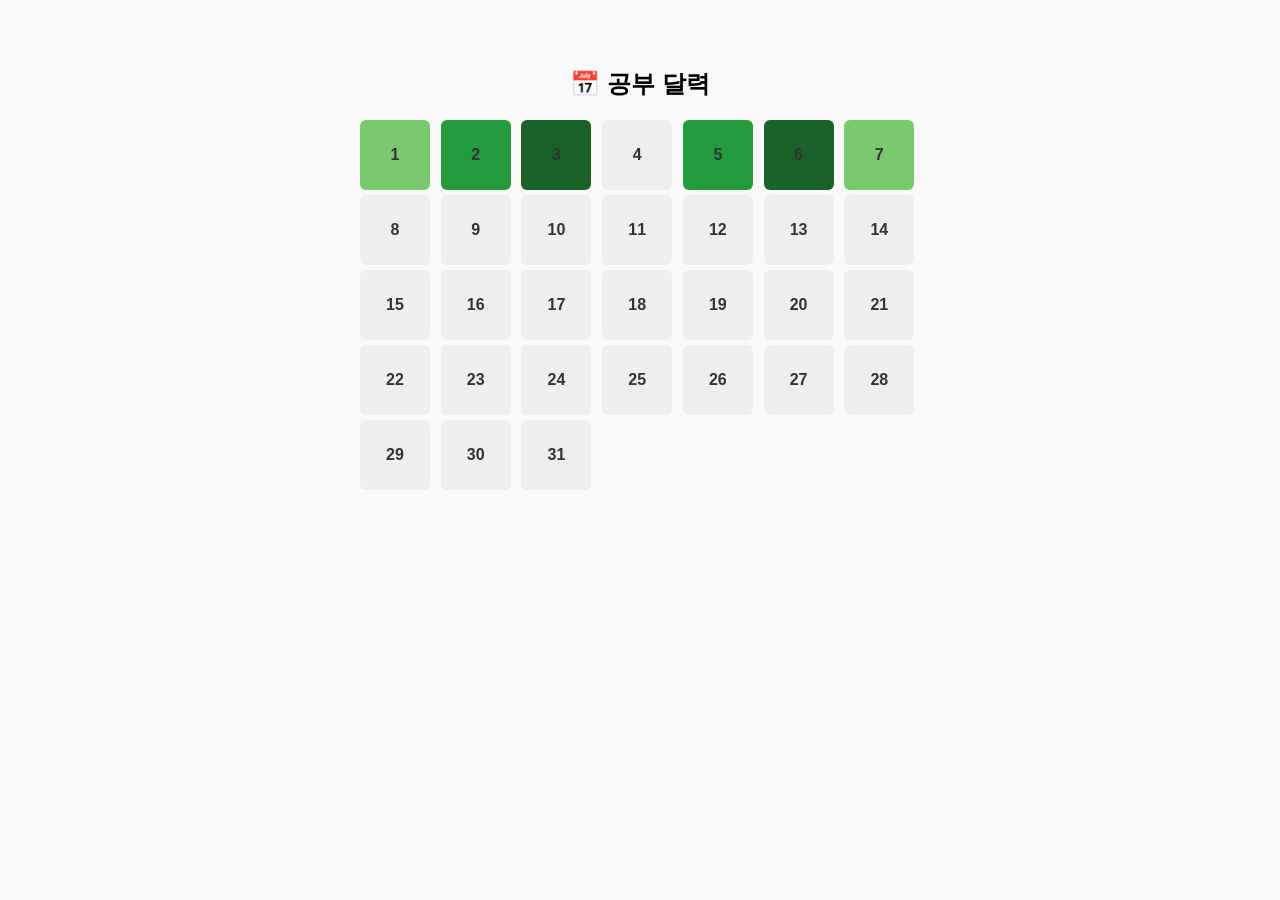
==== web1/src/main/webapp/views/calendar.html @ 766e291f "5/11" ====
<!DOCTYPE html>
<html lang="ko">
<head>
  <meta charset="UTF-8">
  <title>공부 달력</title>
  <style>
    body {
      font-family: 'Segoe UI', sans-serif;
      background: #f9f9f9;
      padding: 40px;
    }

    h2 {
      text-align: center;
      margin-bottom: 20px;
    }

    .calendar {
      display: grid;
      grid-template-columns: repeat(7, 1fr);
      gap: 5px;
      max-width: 560px;
      margin: 0 auto;
    }

    .day {
      position: relative;
      width: 70px;
      height: 70px;
      background-color: #eee;
      border-radius: 6px;
      text-align: center;
      line-height: 70px;
      font-weight: bold;
      color: #333;
      cursor: pointer;
      transition: background-color 0.3s;
    }

    .day:hover::after {
      content: attr(data-tooltip);
      position: absolute;
      top: -30px;
      left: 50%;
      transform: translateX(-50%);
      background: #333;
      color: #fff;
      padding: 5px 8px;
      font-size: 12px;
      border-radius: 4px;
      white-space: nowrap;
    }
  </style>
</head>
<body>

<h2>📅 공부 달력</h2>
<div class="calendar" id="calendar"></div>

<script>
  // 예시 데이터: 날짜 -> 공부 시간(분)
  const studyData = {
    "2025-05-01": 30,
    "2025-05-02": 90,
    "2025-05-03": 150,
    "2025-05-04": 0,
    "2025-05-05": 60,
    "2025-05-06": 180,
    "2025-05-07": 45,
  };

  // 색상 계산 함수
  function getColor(minutes) {
    if (minutes === 0) return '#eee';
    if (minutes < 30) return '#c6e48b';
    if (minutes < 60) return '#7bc96f';
    if (minutes < 120) return '#239a3b';
    return '#196127'; // 120분 이상
  }

  // 달력 생성
  const calendar = document.getElementById('calendar');
  const year = 2025;
  const month = 4; // 5월 (JS는 0부터 시작)

  const daysInMonth = new Date(year, month + 1, 0).getDate();

  for (let day = 1; day <= daysInMonth; day++) {
    const dateStr = `${year}-${String(month + 1).padStart(2, '0')}-${String(day).padStart(2, '0')}`;
    const minutes = studyData[dateStr] || 0;

    const dayDiv = document.createElement('div');
    dayDiv.className = 'day';
    dayDiv.textContent = day;
    dayDiv.style.backgroundColor = getColor(minutes);
    dayDiv.setAttribute('data-tooltip', `${dateStr} 공부 시간: ${minutes}분`);

    calendar.appendChild(dayDiv);
  }
</script>

</body>
</html>
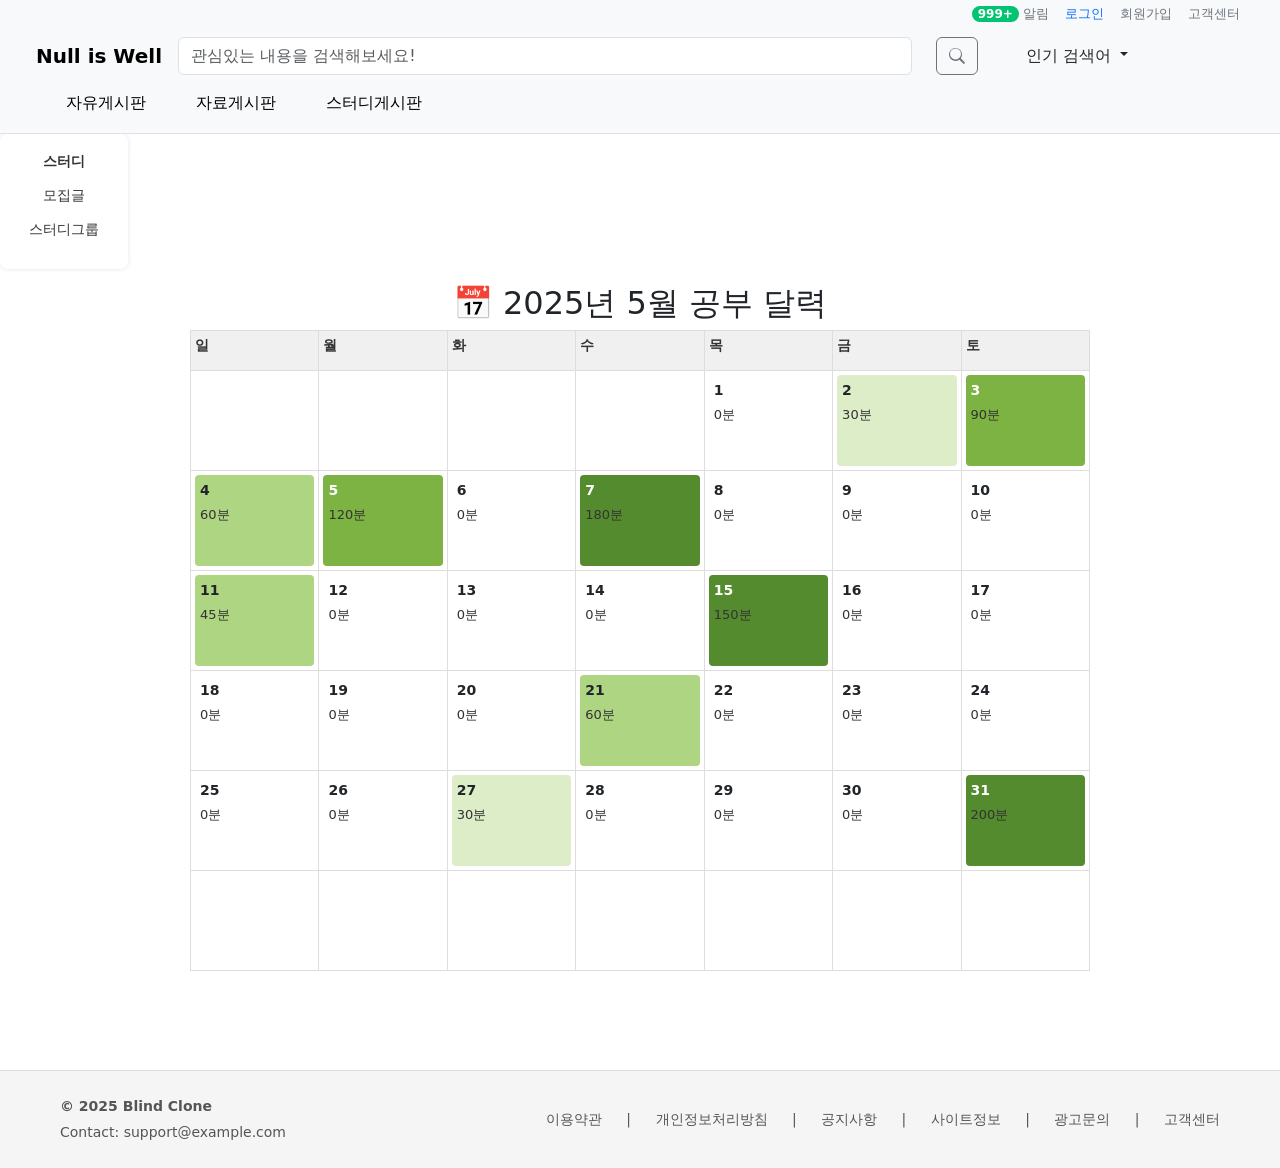
==== commit c0943124: "5/15" ====
--- a/web1/src/main/webapp/views/calendar.html
+++ b/web1/src/main/webapp/views/calendar.html
@@ -1,103 +1,265 @@
 <!DOCTYPE html>
 <html lang="ko">
 <head>
-  <meta charset="UTF-8">
-  <title>공부 달력</title>
-  <style>
-    body {
-      font-family: 'Segoe UI', sans-serif;
-      background: #f9f9f9;
-      padding: 40px;
-    }
-
-    h2 {
-      text-align: center;
-      margin-bottom: 20px;
-    }
-
-    .calendar {
-      display: grid;
-      grid-template-columns: repeat(7, 1fr);
-      gap: 5px;
-      max-width: 560px;
-      margin: 0 auto;
-    }
-
-    .day {
-      position: relative;
-      width: 70px;
-      height: 70px;
-      background-color: #eee;
-      border-radius: 6px;
-      text-align: center;
-      line-height: 70px;
-      font-weight: bold;
-      color: #333;
-      cursor: pointer;
-      transition: background-color 0.3s;
-    }
-
-    .day:hover::after {
-      content: attr(data-tooltip);
-      position: absolute;
-      top: -30px;
-      left: 50%;
-      transform: translateX(-50%);
-      background: #333;
-      color: #fff;
-      padding: 5px 8px;
-      font-size: 12px;
-      border-radius: 4px;
-      white-space: nowrap;
-    }
-  </style>
+<meta charset="UTF-8">
+<meta name="viewport" content="width=device-width, initial-scale=1.0" />
+<title>공부 달력</title>
+<link
+	href="https://cdn.jsdelivr.net/npm/bootstrap@5.3.2/dist/css/bootstrap.min.css"
+	rel="stylesheet">
+<link rel="stylesheet" href="./style.css">
+<link rel="stylesheet" href="./submenu.css">
+<style>
+
+h2 {
+	text-align: center;
+}
+
+.calendar-container {
+	max-width: 900px;
+	margin: 0 auto;
+}
+
+table.calendar {
+	width: 100%;
+	border-collapse: collapse;
+}
+
+.calendar th, .calendar td {
+	width: 14.28%;
+	height: 100px;
+	border: 1px solid #ddd;
+	vertical-align: top;
+	position: relative;
+	padding: 4px;
+	font-size: 14px;
+}
+
+.calendar th {
+	background: #f0f0f0;
+	font-weight: bold;
+	color: #333;
+	height: 40px;
+}
+
+.day-number {
+	font-weight: bold;
+	margin-bottom: 4px;
+}
+
+.study-time {
+	font-size: 13px;
+	margin-top: 4px;
+	display: block;
+	color: #333;
+}
+
+.day-box {
+	width: 100%;
+	height: 100%;
+	padding: 5px;
+	border-radius: 4px;
+}
+
+/* 색상 단계 */
+.level-0 {
+	background-color: #ffffff;
+}
+
+.level-1 {
+	background-color: #dcedc8;
+}
+
+.level-2 {
+	background-color: #aed581;
+}
+
+.level-3 {
+	background-color: #7cb342;
+	color: white;
+}
+
+.level-4 {
+	background-color: #558b2f;
+	color: white;
+}
+</style>
 </head>
 <body>
-
-<h2>📅 공부 달력</h2>
-<div class="calendar" id="calendar"></div>
-
-<script>
-  // 예시 데이터: 날짜 -> 공부 시간(분)
+	<!-- 최상단 로그인/회원가입 라인 -->
+	<div class="bg-light px-4 py-1 d-flex justify-content-end"
+		style="font-size: 13px;">
+		<div class="wrapper">
+			<span class="badge" style="top: 10%; right: 110%;">999+</span> <a
+				href="#" class="me-3 text-decoration-none text-secondary">알림</a>
+		</div>
+		<a href="#" class="me-3 text-decoration-none textP-secondary">로그인</a>
+		<a href="#" class="me-3 text-decoration-none text-secondary">회원가입</a>
+		<a href="#" class="me-3 text-decoration-none text-secondary">고객센터</a>
+	</div>
+	<!-- 상단 메뉴 바 -->
+	<nav class="navbar bg-light border-bottom px-4 py-2">
+		<div class="container-fluid d-flex align-items-center">
+			<a class="navbar-brand fw-bold me-3" href="./test.html">Null is
+				Well</a>
+
+			<!-- 검색창 + 인기 검색어 -->
+			<div class="d-flex align-items-center flex-grow-1">
+				<div class="d-flex align-items-center search-box me-5">
+					<input class="form-control search-input mh-50 me-3 flex-grow-1"
+						type="search" placeholder="관심있는 내용을 검색해보세요!" />
+					<button class="btn btn-outline-secondary ms-2" type="submit">
+						<svg xmlns="http://www.w3.org/2000/svg" width="16" height="16"
+							fill="currentColor" class="bi bi-search" viewBox="0 0 16 16">
+                            <path
+								d="M11.742 10.344a6.5 6.5 0 1 0-1.397 1.398h-.001l3.85 3.85a1 1 0 0 0 1.415-1.414l-3.85-3.85zm-5.242 1.106a5.5 5.5 0 1 1 0-11 5.5 5.5 0 0 1 0 11z" />
+                        </svg>
+					</button>
+				</div>
+				<!-- 인기 검색어 dropdown -->
+				<div class="dropdown-hover">
+					<a class="nav-link dropdown-toggle me-5" href="#" id="boardMenu"
+						role="button"> 인기 검색어 </a>
+					<div class="dropdown-menu-custom">
+						<div class="fw-bold mb-2">실시간 검색어</div>
+						<ul class="search-rank p-0 m-0">
+							<li><span>1</span><a href="#">레오 14세</a></li>
+							<li><span>2</span><a href="#">교황</a></li>
+							<li><span>3</span><a href="#">김문수</a></li>
+							<li><span>4</span><a href="#">콘클라베</a></li>
+							<li><span>5</span><a href="#">추기경</a></li>
+							<li><span>6</span><a href="#">이재명</a></li>
+							<li><span>7</span><a href="#">오승환</a></li>
+							<li><span>8</span><a href="#">인도</a></li>
+							<li><span>9</span><a href="#">유흥식</a></li>
+							<li><span>10</span><a href="#">황동하</a></li>
+						</ul>
+					</div>
+				</div>
+			</div>
+		</div>
+
+		<!-- 메뉴 탭 -->
+		<div>
+			<ul class="menu-bar">
+				<li class="menu-group"><a href="#">자유게시판</a></li>
+				<li class="menu-group"><a href="#">자료게시판</a></li>
+				<li class="menu-group"><a href="#">스터디게시판</a>
+					<ul class="submenu">
+						<li><a href="./study.html">모집글</a></li>
+						<li><a href="./mystudygroup.html">스터디그룹</a></li>
+						<li><a href="./timer.html">타이머</a></li>
+					</ul></li>
+			</ul>
+		</div>
+	</nav>
+	    <div class="page-wrapper">
+        <!-- 오른쪽 컬럼 -->
+        <div class="study-menu">
+            <ul>
+                <li><a href="./study.html"><strong>스터디</strong></a></li>
+                <li><a href="./study.html">모집글</a></li>
+                <li><a href="./mystudygroup.html">스터디그룹</a></li>
+            </ul>
+        </div>
+       <div class="container">
+	<h2>📅 2025년 5월 공부 달력</h2>
+	<div class="calendar-container">
+		<table class="calendar" id="calendar">
+			<thead>
+				<tr>
+					<th>일</th>
+					<th>월</th>
+					<th>화</th>
+					<th>수</th>
+					<th>목</th>
+					<th>금</th>
+					<th>토</th>
+				</tr>
+			</thead>
+			<tbody id="calendar-body"></tbody>
+		</table>
+	</div>
+	</div>
+	</div>
+	<footer class="site-footer">
+		<div class="footer-content">
+			<div class="footer-left">
+				<p>
+					<strong>© 2025 Blind Clone</strong>
+				</p>
+				<p>Contact: support@example.com</p>
+			</div>
+			<div class="footer-links">
+				<a href="#">이용약관</a> <span>|</span> <a href="#">개인정보처리방침</a> <span>|</span>
+				<a href="#">공지사항</a> <span>|</span> <a href="#">사이트정보</a> <span>|</span>
+				<a href="#">광고문의</a> <span>|</span> <a href="#">고객센터</a>
+			</div>
+		</div>
+	</footer>
+
+	<script>
   const studyData = {
-    "2025-05-01": 30,
-    "2025-05-02": 90,
-    "2025-05-03": 150,
-    "2025-05-04": 0,
-    "2025-05-05": 60,
-    "2025-05-06": 180,
-    "2025-05-07": 45,
+    "2025-05-01": 0,
+    "2025-05-02": 30,
+    "2025-05-03": 90,
+    "2025-05-04": 60,
+    "2025-05-05": 120,
+    "2025-05-06": 0,
+    "2025-05-07": 180,
+    "2025-05-11": 45,
+    "2025-05-12": 0,
+    "2025-05-15": 150,
+    "2025-05-18": 0,
+    "2025-05-21": 60,
+    "2025-05-27": 30,
+    "2025-05-31": 200
   };
 
-  // 색상 계산 함수
-  function getColor(minutes) {
-    if (minutes === 0) return '#eee';
-    if (minutes < 30) return '#c6e48b';
-    if (minutes < 60) return '#7bc96f';
-    if (minutes < 120) return '#239a3b';
-    return '#196127'; // 120분 이상
+  function getColorLevel(minutes) {
+    if (minutes === 0) return "level-0";
+    if (minutes <= 30) return "level-1";
+    if (minutes <= 60) return "level-2";
+    if (minutes <= 120) return "level-3";
+    return "level-4";
   }
 
-  // 달력 생성
-  const calendar = document.getElementById('calendar');
   const year = 2025;
-  const month = 4; // 5월 (JS는 0부터 시작)
-
+  const month = 4; // May (JS는 0부터 시작)
+  const firstDay = new Date(year, month, 1).getDay(); // 0 = Sunday
   const daysInMonth = new Date(year, month + 1, 0).getDate();
 
-  for (let day = 1; day <= daysInMonth; day++) {
-    const dateStr = `${year}-${String(month + 1).padStart(2, '0')}-${String(day).padStart(2, '0')}`;
-    const minutes = studyData[dateStr] || 0;
-
-    const dayDiv = document.createElement('div');
-    dayDiv.className = 'day';
-    dayDiv.textContent = day;
-    dayDiv.style.backgroundColor = getColor(minutes);
-    dayDiv.setAttribute('data-tooltip', `${dateStr} 공부 시간: ${minutes}분`);
-
-    calendar.appendChild(dayDiv);
+  const tbody = document.getElementById("calendar-body");
+  let date = 1;
+  for (let i = 0; i < 6; i++) { // 최대 6주
+    const row = document.createElement("tr");
+
+    for (let j = 0; j < 7; j++) {
+      const cell = document.createElement("td");
+
+      if (i === 0 && j < firstDay) {
+        cell.innerHTML = ""; // 비어있는 칸
+      } else if (date > daysInMonth) {
+        cell.innerHTML = ""; // 다음 달로 넘어감
+      } else {
+        const dateStr = `${year}-${String(month + 1).padStart(2, '0')}-${String(date).padStart(2, '0')}`;
+        const studyTime = studyData[dateStr] || 0;
+        const colorClass = getColorLevel(studyTime);
+
+        cell.innerHTML = `
+          <div class="day-box ${colorClass}">
+            <div class="day-number">${date}</div>
+            <span class="study-time">${studyTime}분</span>
+          </div>
+        `;
+        date++;
+      }
+      row.appendChild(cell);
+    }
+    tbody.appendChild(row);
   }
 </script>
+	<script src="https://cdn.jsdelivr.net/npm/bootstrap@5.3.2/dist/js/bootstrap.bundle.min.js"></script>
 
 </body>
 </html>
--- a/web1/src/main/webapp/views/style.css
+++ b/web1/src/main/webapp/views/style.css
@@ -0,0 +1,267 @@
+  html, body {
+    height: 100%;
+    margin: 0;
+  }
+
+  body {
+    display: flex;
+    flex-direction: column;
+    min-height: 100vh;
+  }
+
+  .container {
+    flex: 1;
+  }
+
+.nav-main {
+    font-size: 16px;
+    font-weight: 500;
+}
+
+.nav-sub {
+    font-size: 13px;
+    color: gray;
+}
+
+.menu-bar {
+    display: flex;
+    gap: 30px;
+    background-color: #f8f9fa;
+    padding-top: 10px;
+    padding-bottom: 5px;
+    margin: 0;
+}
+
+.board-menu a{
+    color: #333;
+    text-decoration: none;
+}
+.menu-group {
+    list-style: none;
+    position: relative;
+}
+
+.menu-group>a {
+    text-decoration: none;
+    color: black;
+    font-weight: 500;
+    padding: 5px 10px;
+    display: inline-block;
+}
+
+.menu-group>a:hover {
+    color: #007bff;
+}
+
+.submenu {
+    display: none;
+    position: absolute;
+    top: 35px;
+    left: 0;
+    background-color: white;
+    border: 1px solid #ddd;
+    box-shadow: 0 2px 5px rgba(0, 0, 0, 0.1);
+    list-style: none;
+    padding: 10px 0;
+    margin: 0;
+    min-width: 140px;
+    z-index: 1000;
+}
+
+.submenu li {
+    padding: 5px 15px;
+}
+
+.submenu li a {
+    color: #333;
+    text-decoration: none;
+    font-size: 14px;
+}
+
+.submenu li a:hover {
+    color: #007bff;
+}
+
+.menu-group:hover .submenu {
+    display: block;
+}
+
+/* 인기 검색어 hover dropdown */
+.dropdown-hover {
+    position: relative;
+    display: inline-block;
+}
+
+.dropdown-menu-custom {
+    display: none;
+    position: absolute;
+    top: 100%;
+    left: auto;
+    right: 0;
+    /* 오른쪽 끝에 붙이기 */
+    min-width: 200px;
+    background-color: white;
+    border: 1px solid #ddd;
+    box-shadow: 0 2px 5px rgba(0, 0, 0, 0.1);
+    z-index: 1000;
+    padding: 15px;
+    font-size: 14px;
+    white-space: nowrap;
+}
+
+.dropdown-hover:hover .dropdown-menu-custom {
+    display: block;
+}
+
+.search-rank li {
+    list-style: none;
+    margin: 5px 0;
+}
+
+.search-rank li span {
+    font-weight: bold;
+    margin-right: 5px;
+}
+
+.search-rank a {
+    text-decoration: none;
+    color: #007bff;
+}
+
+.search-rank a:hover {
+    text-decoration: underline;
+}
+
+/* 로그인 메뉴 */
+.nav-small-menu {
+    display: flex;
+    gap: 15px;
+    font-size: 14px;
+}
+
+.nav-small-menu a {
+    text-decoration: none;
+    color: #555;
+}
+
+.nav-small-menu a:hover {
+    color: #007bff;
+}
+
+/* 반응형 검색창 */
+.search-input {
+    width: 100%;
+    max-width: 800px;
+}
+
+.search-box {
+    width: 100%;
+    max-width: 800px;
+}
+
+.search-box button {
+    height: 38px;
+}
+
+/* user-card */
+.user-card {
+    width: 100%;
+    padding: 10px;
+    margin-bottom: 15px;
+    border-radius: 8px;
+    background-color: white;
+    box-shadow: 0 0 5px rgba(0, 0, 0, 0.1);
+    font-family: sans-serif;
+}
+
+.nickname {
+    font-size: 14px;
+    margin-bottom: 8px;
+    color: #333;
+}
+
+.info {
+    margin: 5px;
+    padding-bottom: 10px;
+}
+
+.wrapper {
+    position: relative;
+    /* 기준점 */
+    display: inline-block;
+}
+
+.icon {
+    font-size: 30px;
+}
+
+.badge {
+    position: absolute;
+    top: -20%;
+    right: 50%;
+    background-color: #00c471;
+    color: white;
+    font-size: 12px;
+    font-weight: bold;
+    padding: 2px 6px;
+    border-radius: 12px;
+    z-index: 10;
+    /* 위에 뜨도록 */
+}
+
+.user-menu {
+    text-align: center;
+    font-size: 13px;
+    color: #333;
+    margin-top: 5px;
+}
+
+.user-menu a {
+    color: #333;
+    text-decoration: none;
+    margin: 0 4px;
+}
+
+/* user-card  end */
+/* footer */
+.site-footer {
+    background-color: #f5f5f5;
+    padding: 20px 0;
+    border-top: 1px solid #ddd;
+    font-size: 14px;
+    color: #555;
+    margin-top: 50px;
+    position : relative;
+    transform : translateY(50%);
+}
+
+.footer-content {
+    max-width: 1200px;
+    margin: 0 auto;
+    padding: 0 20px;
+    display: flex;
+    justify-content: space-between;
+    align-items: center;
+    flex-wrap: wrap;
+    
+}
+
+.footer-left p {
+    margin: 5px 0;
+}
+
+.footer-links a {
+    margin-left: 20px;
+    color: #555;
+    text-decoration: none;
+}
+
+.footer-links span{
+    margin-left: 20px;
+}
+
+.footer-links a:hover {
+    text-decoration: underline;
+}
+
+/* footer end */
--- a/web1/src/main/webapp/views/submenu.css
+++ b/web1/src/main/webapp/views/submenu.css
@@ -0,0 +1,31 @@
+   .study-menu{
+    width: 10vw;
+    height: 15vh;
+    padding: 10px;
+    margin-bottom: 15px;
+    border-radius: 8px;
+    background-color: white;
+    box-shadow: 0 0 5px rgba(0, 0, 0, 0.1);
+    font-family: sans-serif;
+    text-align: center;
+    }
+
+    .study-menu>ul{
+        padding: 0px;
+        margin: 0px;
+    }
+
+    .study-menu li{
+    list-style-type: none;
+    padding: 5px 15px;
+    }
+
+    .study-menu li a {
+    color: #333;
+    text-decoration: none;
+    font-size: 14px;
+}
+
+.study-menu li a:hover {
+    color: #007bff;
+}
